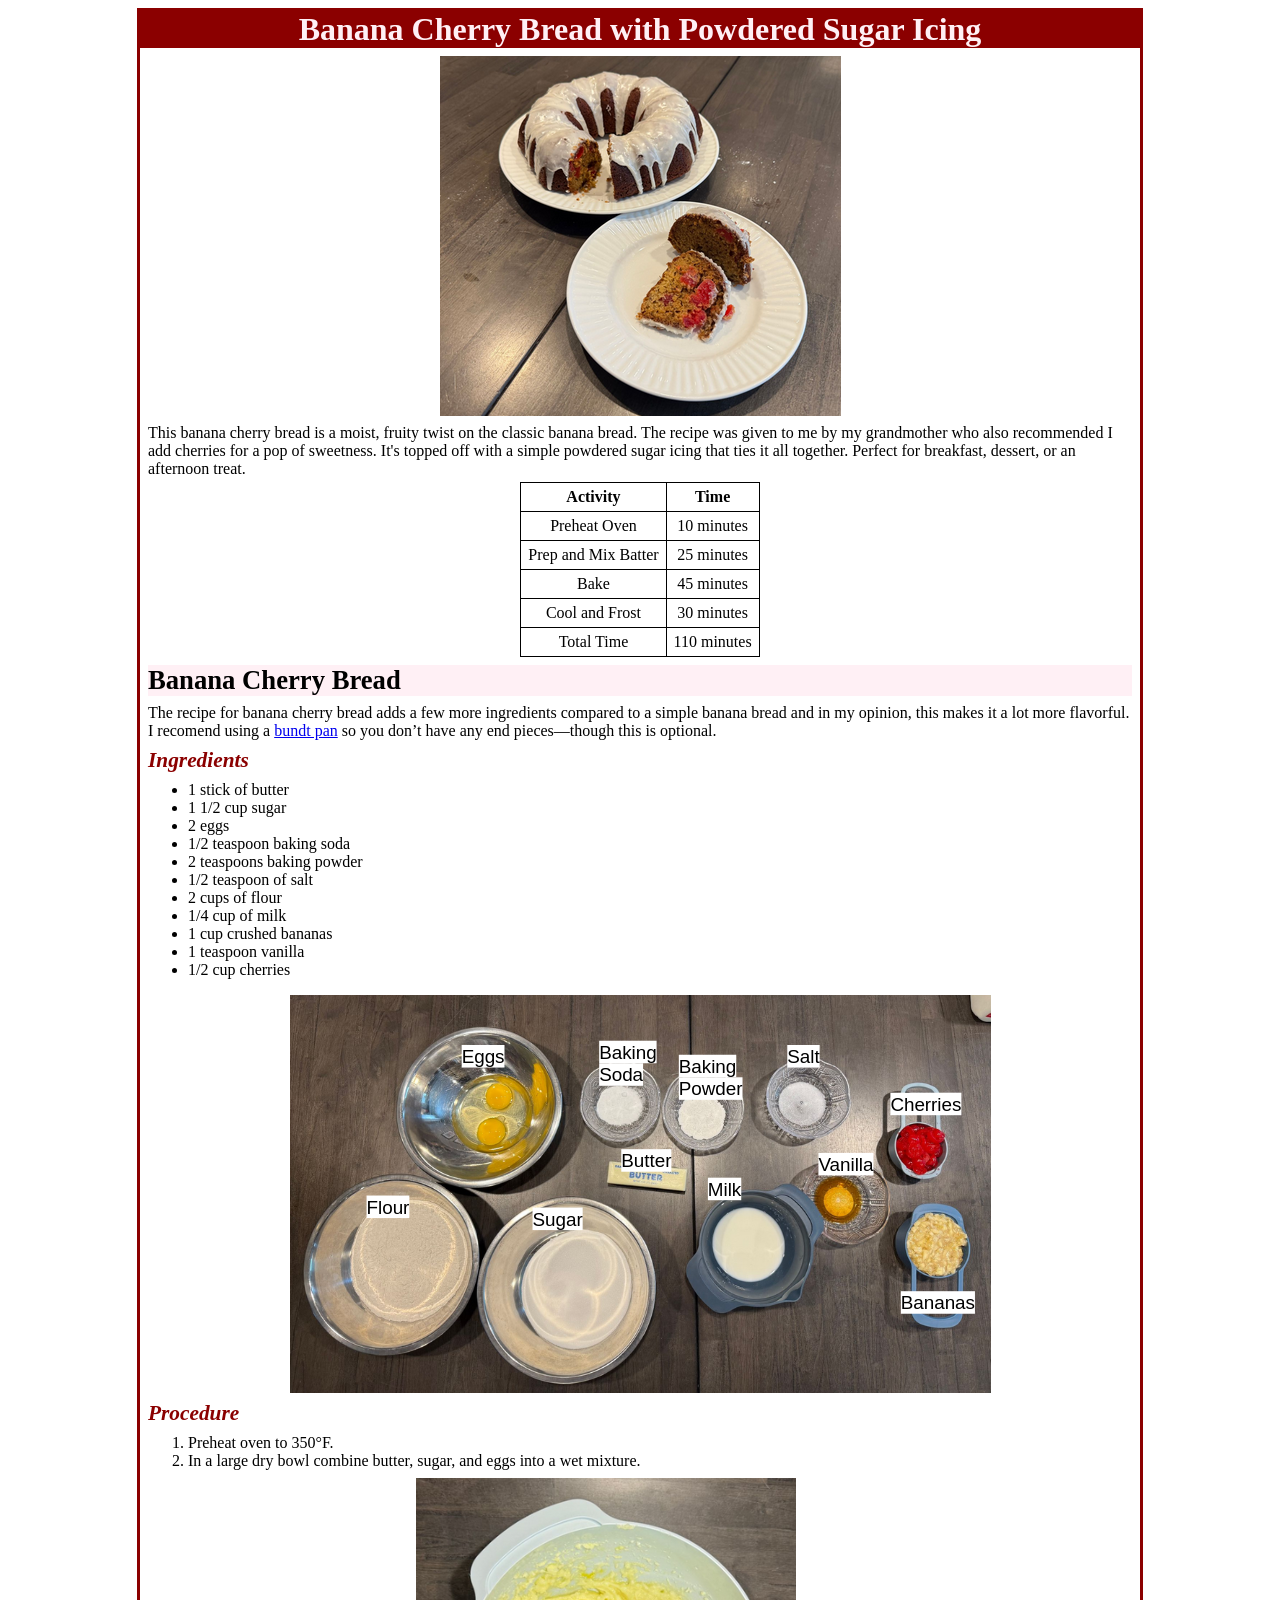
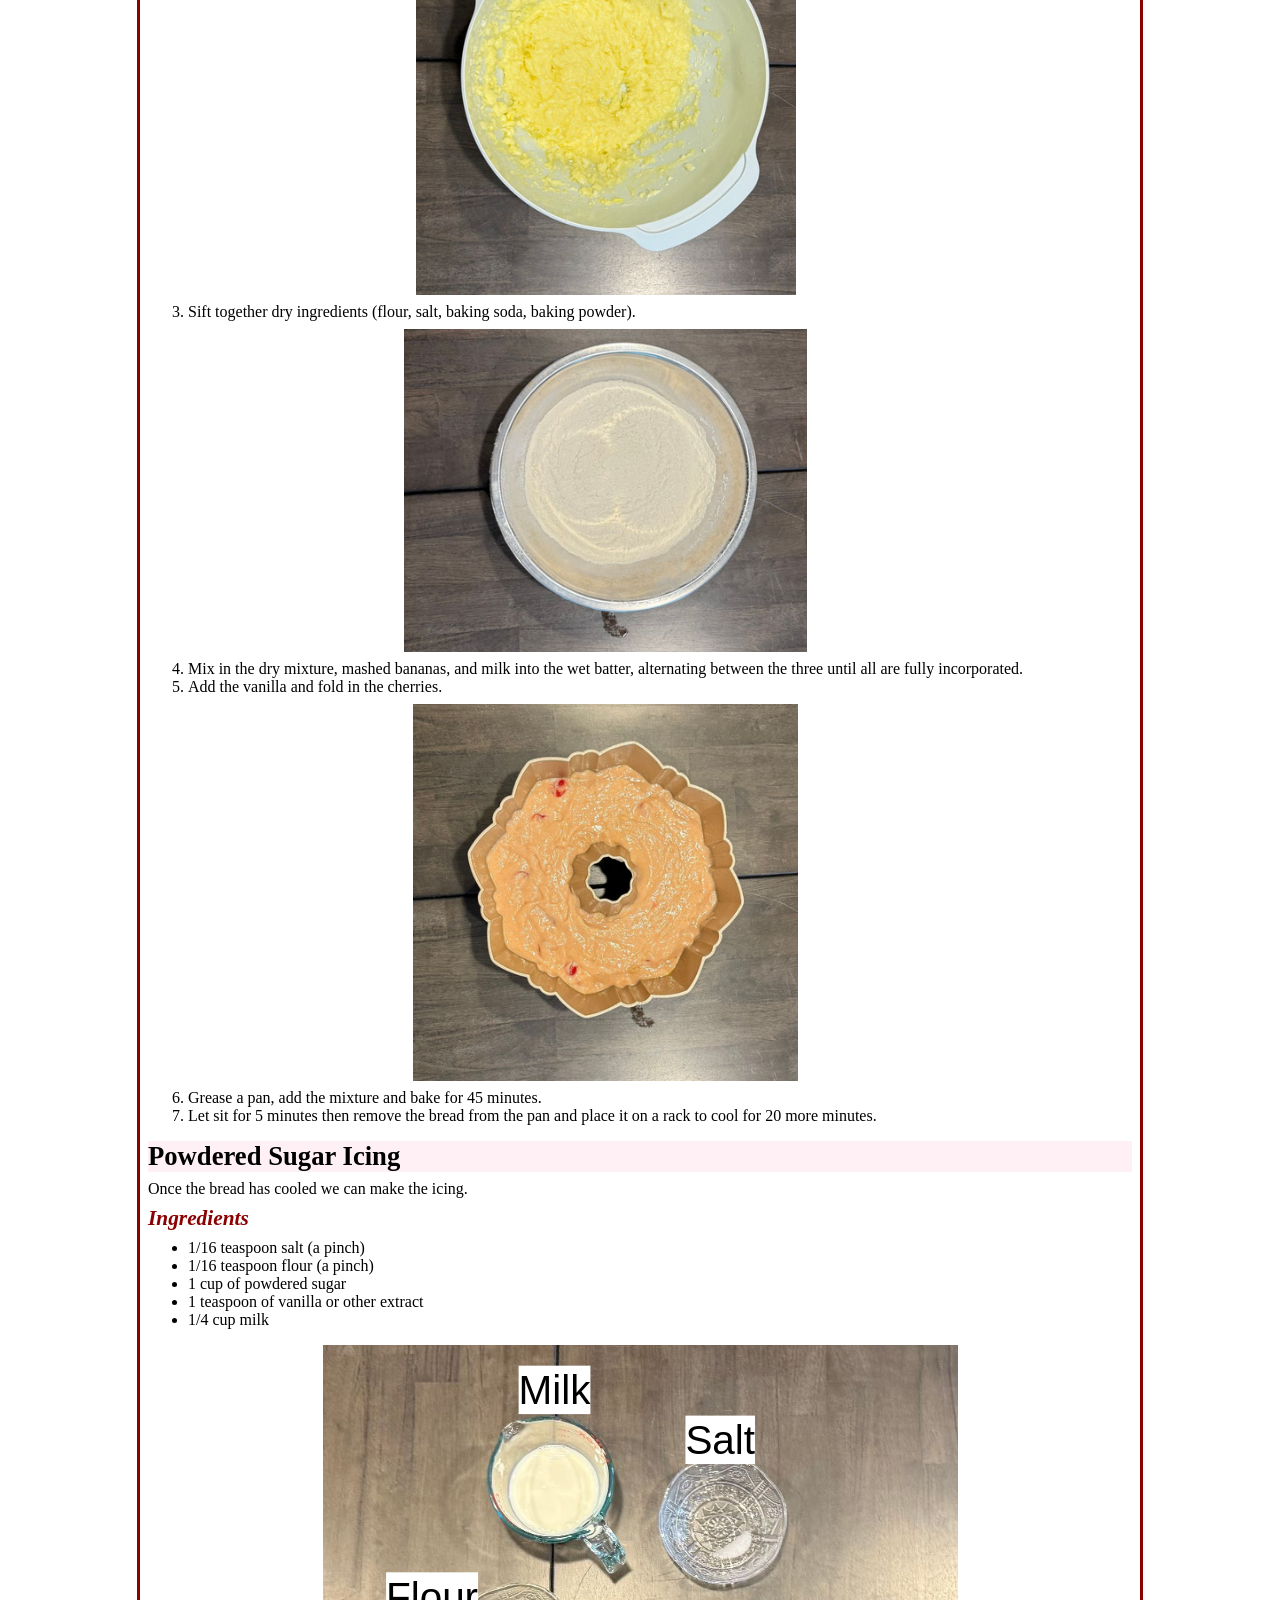
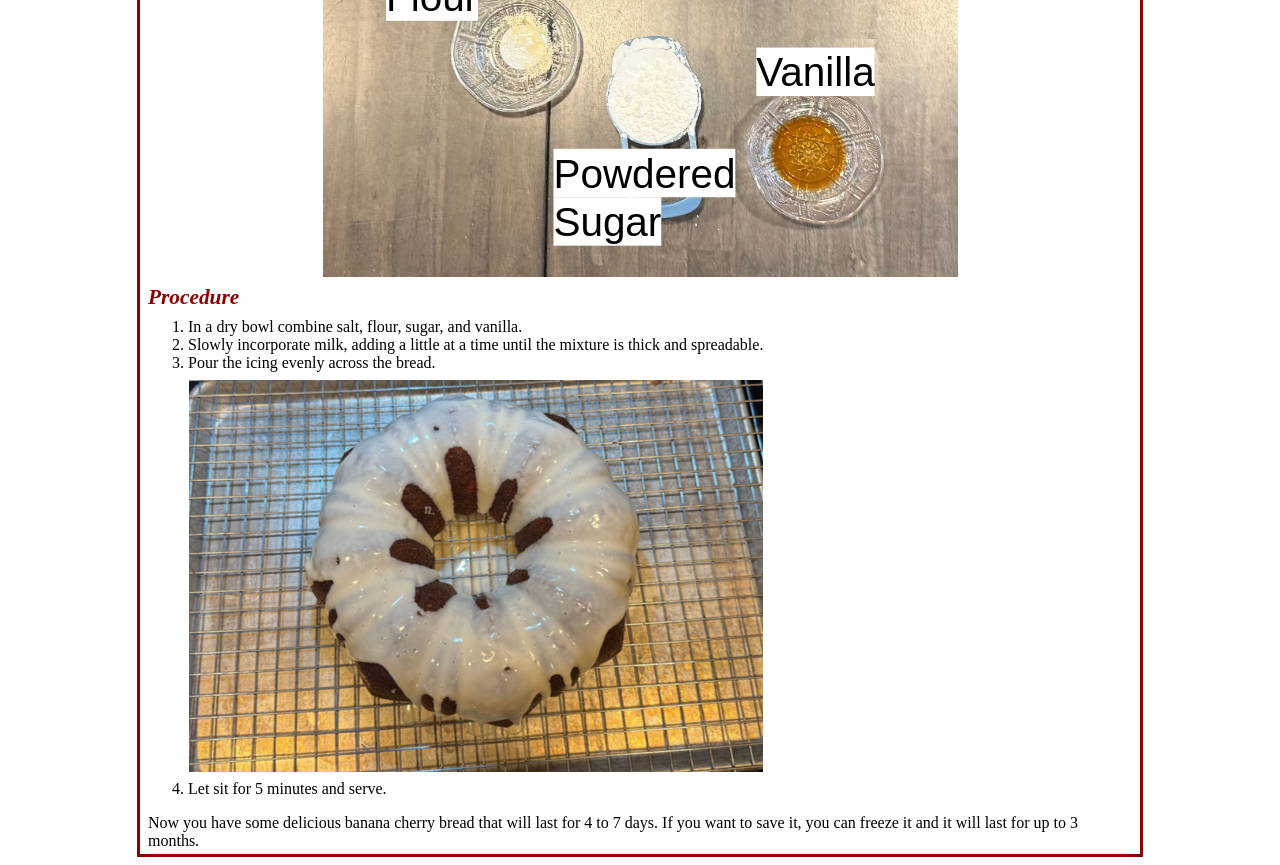
==== index.html @ 30c9dce6 "added link to style.css." ====
<!--
File: index.html
GUI Assignment: Creating Your First Web Page
Matthew Jarek, UMass Lowell Computer Science, matthew_jarek@student.uml.edu
Updated by MJ on May 28, 2025 at 4:34 PM
All Images owned by me.
-->
<!DOCTYPE html>
<html lang="en">
    <head>
        <meta charset="utf-8">
        <title>Banana Cherry Bread Recipe</title>
        <link rel="stylesheet" href="css/style.css">
    </head>
    <body>
        <div class="page">
        <h1>Banana Cherry Bread with Powdered Sugar Icing</h1>
        <!-- <a href="https://github.com/MattJarek/COMP4610_Homework_1">A link back to the github site.</a> -->
        <img src="images/Banana_Bread.png" alt="A photo of banana bread with icing with two slices taken out.">
        <p>This banana cherry bread is a moist, fruity twist on the classic banana bread. The recipe was given to me by my grandmother who also recommended I add cherries for a pop of sweetness. It's topped off with a simple powdered sugar icing that ties it all together. Perfect for breakfast, dessert, or an afternoon treat.</p>
        <table class="center">
            <thead>
                <tr>
                    <th>Activity</th>
                    <th>Time</th>
                </tr>
            </thead>
            <tbody>
                <tr>
                    <td>Preheat Oven</td>
                    <td>10 minutes</td>
                </tr>
                <tr>
                    <td>Prep and Mix Batter</td>
                    <td>25 minutes</td>
                </tr>
                <tr>
                    <td>Bake</td>
                    <td>45 minutes</td>
                </tr>
                <tr>
                    <td>Cool and Frost</td>
                    <td>30 minutes</td>
                </tr>
                <tr>
                    <td>Total Time</td>
                    <td>110 minutes</td>
                </tr>
            </tbody>
        </table>
        <h2>Banana Cherry Bread</h2>
        <p>The recipe for banana cherry bread adds a few more ingredients compared to a simple banana bread and in my opinion, this makes it a lot more flavorful. I recomend using a <a href="https://www.amazon.com/Nordic-Ware-Cast-Original-Bundt/dp/B000HM9UDO?source=ps-sl-shoppingads-lpcontext&ref_=fplfs&smid=ATVPDKIKX0DER&gQT=1&th=1">bundt pan</a> so you don’t have any end pieces—though this is optional.</p>
        <h3>Ingredients</h3>
        <ul>
            <li>1 stick of butter</li>
            <li>1 1/2 cup sugar</li>
            <li>2 eggs</li>
            <li>1/2 teaspoon baking soda </li>
            <li>2 teaspoons baking powder</li>
            <li>1/2 teaspoon of salt</li>
            <li>2 cups of flour</li>
            <li>1/4 cup of milk</li>
            <li>1 cup crushed bananas</li>
            <li>1 teaspoon vanilla</li>
            <li>1/2 cup cherries</li>
        </ul> 
        <img src="images/Ingredients_Labled.png" alt="Several bowls containing (from left to right) flour, eggs, sugar, baking soda, butter, baking powder, milk, salt, vanilla, cherries, and mashed bananas.">
        <h3>Procedure</h3>
        <ol>
            <li>Preheat oven to 350&deg;F.</li>
            <li>In a large dry bowl combine butter, sugar, and eggs into a wet mixture.</li>
            <img src="images/wet.png" alt="A large bowl with an egg, butter, and sugar mixture.">
            <li>Sift together dry ingredients (flour, salt, baking soda, baking powder).</li>
            <img src="images/Sifted_Dry.png" alt="A metal bowl with a flour, salt, baking soda, and baking powder mixture.">
            <li>Mix in the dry mixture, mashed bananas, and milk into the wet batter, alternating between the three until all are fully incorporated.</li>
            <li>Add the vanilla and fold in the cherries.</li>
            <img src="images/pre_baked.png" alt="A pan with banana cherry bread mixture.">
            <li>Grease a pan, add the mixture and bake for 45 minutes.</li> 
            <li>Let sit for 5 minutes then remove the bread from the pan and place it on a rack to cool for 20 more minutes.</li>
        </ol>
        <h2>Powdered Sugar Icing</h2>
        <p>Once the bread has cooled we can make the icing.</p>
        <h3>Ingredients</h3>
        <div class="container">
            <ul>
                <li>1/16 teaspoon salt (a pinch)</li>
                <li>1/16 teaspoon flour (a pinch)</li>
                <li>1 cup of powdered sugar</li>
                <li>1 teaspoon of vanilla or other extract</li>
                <li>1/4 cup milk</li>
            </ul>
            <img src="images/ingredients_icing.png" alt= "Several bowls containing (from left to right) flour, milk, powdered sugar, salt, and vanilla extract.">
        </div>
        <h3>Procedure</h3>
        <ol>
            <li> In a dry bowl combine salt, flour, sugar, and vanilla.</li>
            <li> Slowly incorporate milk, adding a little at a time until the mixture is thick and spreadable.</li>
            <li> Pour the icing evenly across the bread.</li>
            <img src="images/done.png" alt="A photo of banana bread with icing.">
            <li> Let sit for 5 minutes and serve.</li>
        </ol>
        <p>Now you have some delicious banana cherry bread that will last for 4 to 7 days. If you want to save it, you can freeze it and it will last for up to 3 months.</p>
    </div>
    </body>
    <!-- <script src="script.js"></script> -->
</html>
---- css/style.css ----
h1 {
    color: lavenderblush;
    margin: 0pt;
    margin-bottom: 6pt;
    background-color: darkred;
    font-size: 24pt;
    text-align: center;
}
h2 {
    margin: 6pt;
    color: black;
    background-color: lavenderblush;
    font-size: 20pt;
}
h3 {
    margin: 6pt;
    margin-bottom: 0pt;
    color: darkred;
    font-size: 16pt;
    font-style: italic;
}

p{
    margin: 6pt;
    margin-bottom: 3pt;
}

table{
   text-align: center;
}

.center {
    /* display: block; */
    margin-left: auto;
    margin-right: auto;
    /* width: 50%; */
}

img {
    margin: 6pt;
    display: block;
    margin-left: auto;
    margin-right: auto;
}

ul, ol{
    display: inline-block;
    text-align: left;
    margin: 6pt;
}

table, th, td{
    padding-left: 7px;
    padding-right: 7px;
    padding-top: 5px;
    padding-bottom: 5px;
    border: 1px solid black;
    border-collapse: collapse;
}

div.page {
    max-width: 1000px;
    margin: auto;
    border: 3px solid darkred;
}
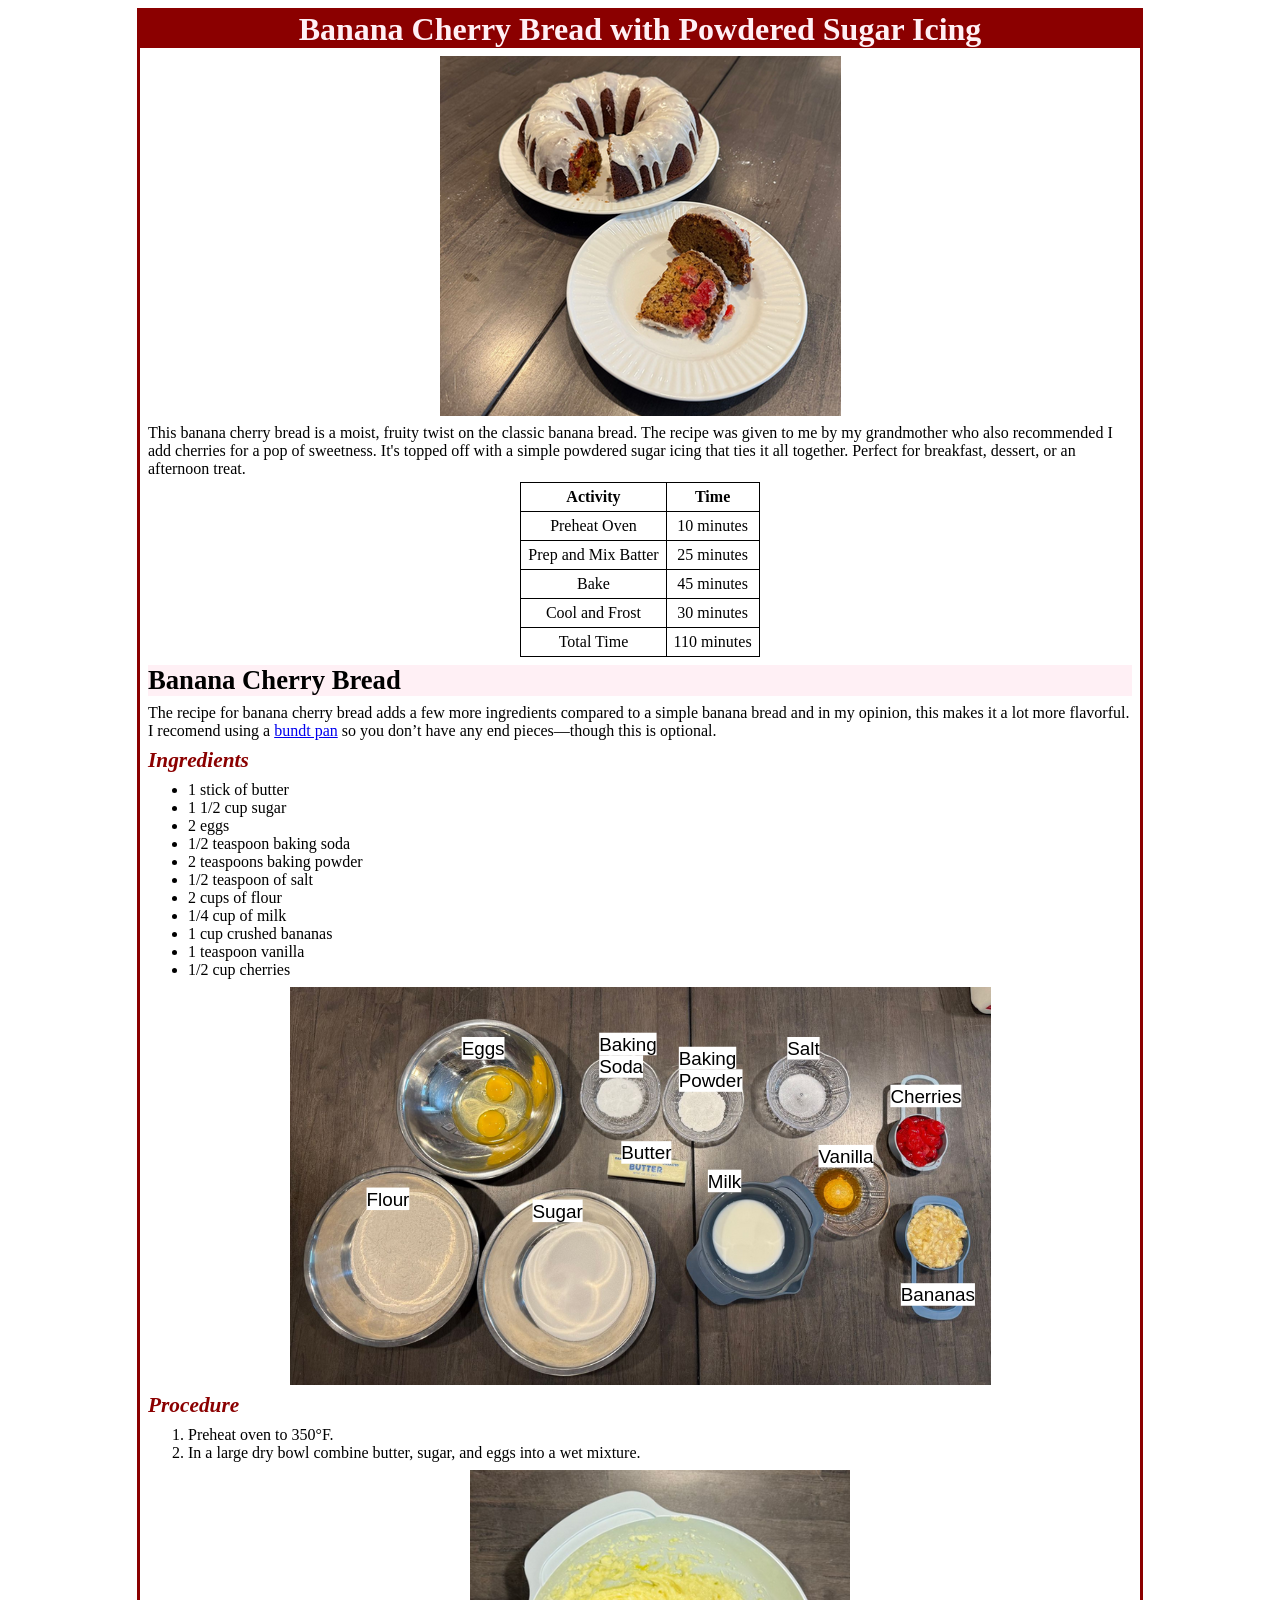
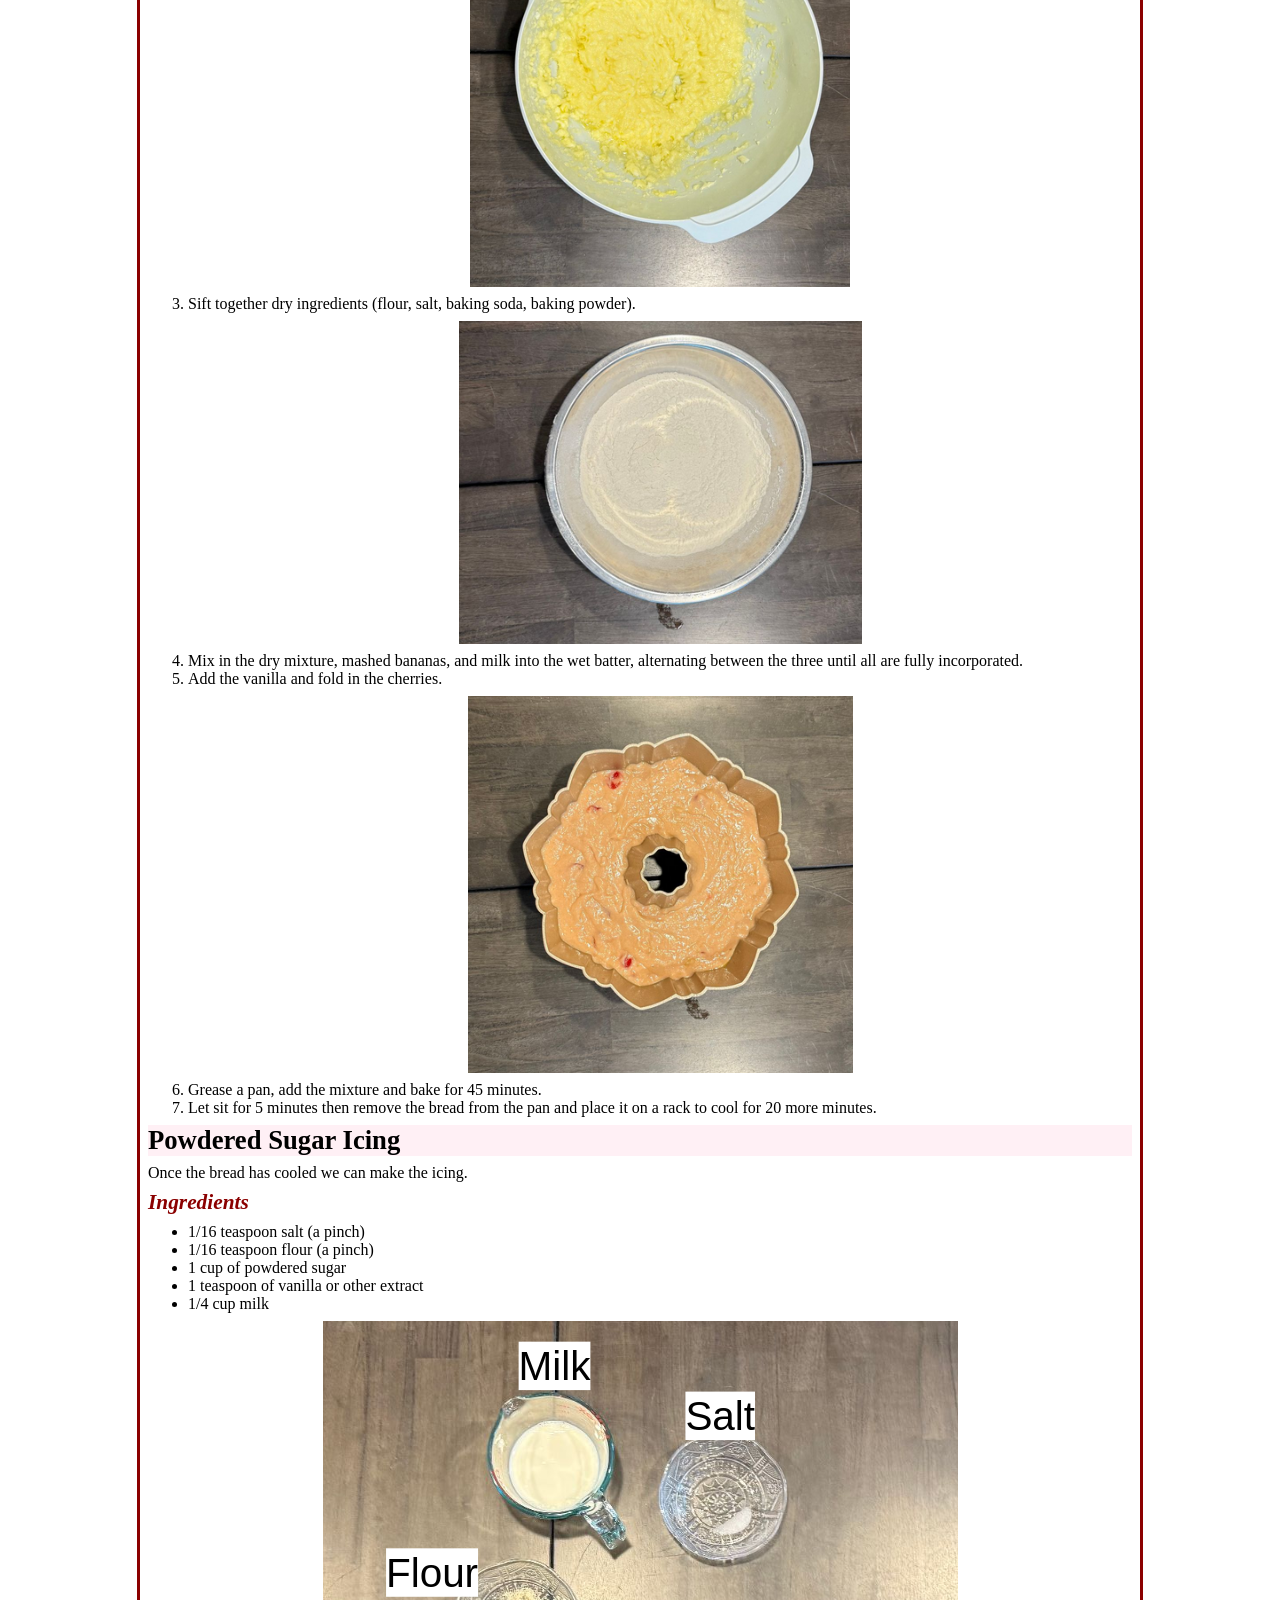
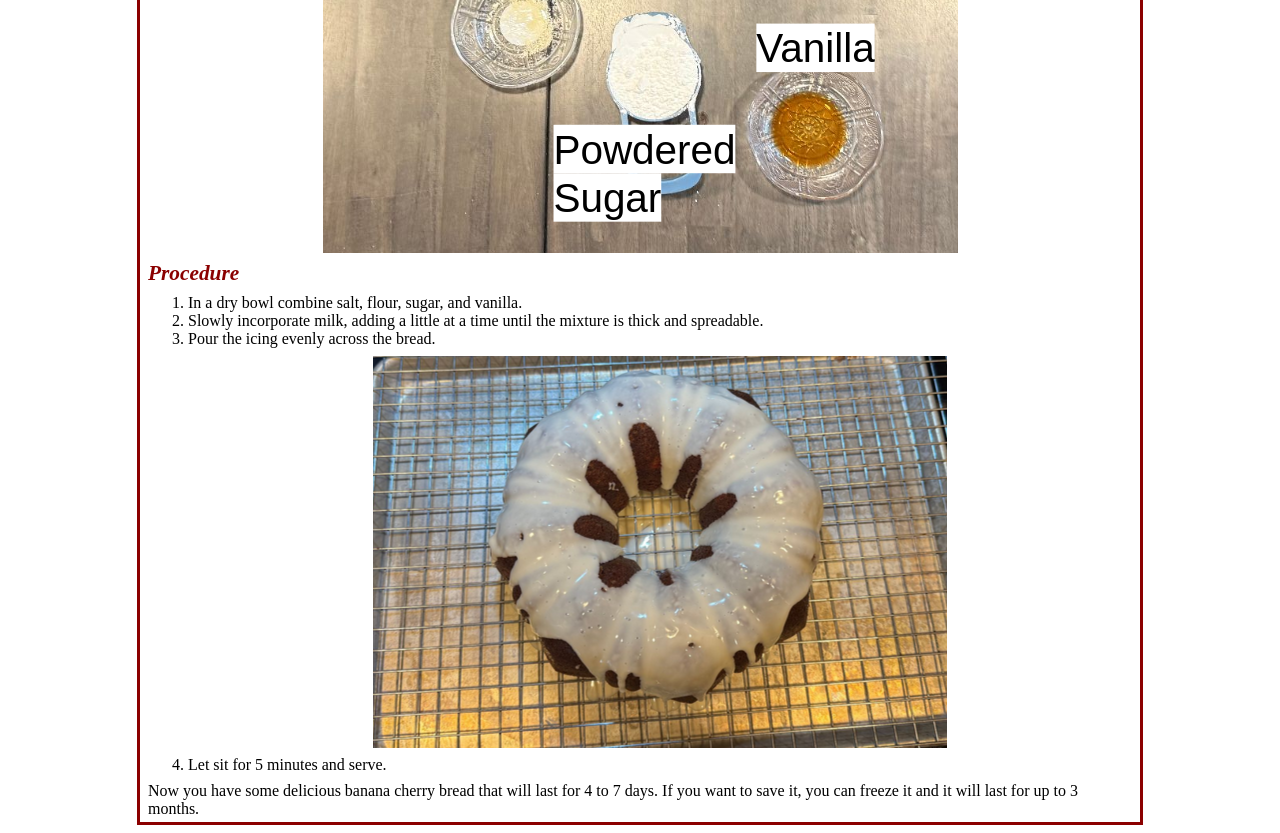
==== commit 3d1a5cc7: "Added comments to web_style.css and index_html." ====
--- a/index.html
+++ b/index.html
@@ -1,106 +1,111 @@
 <!--
-File: index.html
-GUI Assignment: Creating Your First Web Page
-Matthew Jarek, UMass Lowell Computer Science, matthew_jarek@student.uml.edu
-Updated by MJ on May 28, 2025 at 4:34 PM
-All Images owned by me.
+    File: index.html
+    GUI Assignment: Creating Your First Web Page
+    Matthew Jarek, UMass Lowell Computer Science, matthew_jarek@student.uml.edu
+    Updated by MJ on May 28, 2025 at 6:43 PM
+    All Images owned by me.
 -->
 <!DOCTYPE html>
 <html lang="en">
+    <!-- Sets up the char, adds the banner title and links the css file -->
     <head>
         <meta charset="utf-8">
         <title>Banana Cherry Bread Recipe</title>
-        <link rel="stylesheet" href="css/style.css">
+        <link rel="stylesheet" href="css/web_style.css">
     </head>
     <body>
+        <!-- Adds a nice border -->
         <div class="page">
-        <h1>Banana Cherry Bread with Powdered Sugar Icing</h1>
-        <!-- <a href="https://github.com/MattJarek/COMP4610_Homework_1">A link back to the github site.</a> -->
-        <img src="images/Banana_Bread.png" alt="A photo of banana bread with icing with two slices taken out.">
-        <p>This banana cherry bread is a moist, fruity twist on the classic banana bread. The recipe was given to me by my grandmother who also recommended I add cherries for a pop of sweetness. It's topped off with a simple powdered sugar icing that ties it all together. Perfect for breakfast, dessert, or an afternoon treat.</p>
-        <table class="center">
-            <thead>
-                <tr>
-                    <th>Activity</th>
-                    <th>Time</th>
-                </tr>
-            </thead>
-            <tbody>
-                <tr>
-                    <td>Preheat Oven</td>
-                    <td>10 minutes</td>
-                </tr>
-                <tr>
-                    <td>Prep and Mix Batter</td>
-                    <td>25 minutes</td>
-                </tr>
-                <tr>
-                    <td>Bake</td>
-                    <td>45 minutes</td>
-                </tr>
-                <tr>
-                    <td>Cool and Frost</td>
-                    <td>30 minutes</td>
-                </tr>
-                <tr>
-                    <td>Total Time</td>
-                    <td>110 minutes</td>
-                </tr>
-            </tbody>
-        </table>
-        <h2>Banana Cherry Bread</h2>
-        <p>The recipe for banana cherry bread adds a few more ingredients compared to a simple banana bread and in my opinion, this makes it a lot more flavorful. I recomend using a <a href="https://www.amazon.com/Nordic-Ware-Cast-Original-Bundt/dp/B000HM9UDO?source=ps-sl-shoppingads-lpcontext&ref_=fplfs&smid=ATVPDKIKX0DER&gQT=1&th=1">bundt pan</a> so you don’t have any end pieces—though this is optional.</p>
-        <h3>Ingredients</h3>
-        <ul>
-            <li>1 stick of butter</li>
-            <li>1 1/2 cup sugar</li>
-            <li>2 eggs</li>
-            <li>1/2 teaspoon baking soda </li>
-            <li>2 teaspoons baking powder</li>
-            <li>1/2 teaspoon of salt</li>
-            <li>2 cups of flour</li>
-            <li>1/4 cup of milk</li>
-            <li>1 cup crushed bananas</li>
-            <li>1 teaspoon vanilla</li>
-            <li>1/2 cup cherries</li>
-        </ul> 
-        <img src="images/Ingredients_Labled.png" alt="Several bowls containing (from left to right) flour, eggs, sugar, baking soda, butter, baking powder, milk, salt, vanilla, cherries, and mashed bananas.">
-        <h3>Procedure</h3>
-        <ol>
-            <li>Preheat oven to 350&deg;F.</li>
-            <li>In a large dry bowl combine butter, sugar, and eggs into a wet mixture.</li>
-            <img src="images/wet.png" alt="A large bowl with an egg, butter, and sugar mixture.">
-            <li>Sift together dry ingredients (flour, salt, baking soda, baking powder).</li>
-            <img src="images/Sifted_Dry.png" alt="A metal bowl with a flour, salt, baking soda, and baking powder mixture.">
-            <li>Mix in the dry mixture, mashed bananas, and milk into the wet batter, alternating between the three until all are fully incorporated.</li>
-            <li>Add the vanilla and fold in the cherries.</li>
-            <img src="images/pre_baked.png" alt="A pan with banana cherry bread mixture.">
-            <li>Grease a pan, add the mixture and bake for 45 minutes.</li> 
-            <li>Let sit for 5 minutes then remove the bread from the pan and place it on a rack to cool for 20 more minutes.</li>
-        </ol>
-        <h2>Powdered Sugar Icing</h2>
-        <p>Once the bread has cooled we can make the icing.</p>
-        <h3>Ingredients</h3>
-        <div class="container">
+            <!-- The main header with a picture I took and a short paragraph about the icing -->
+            <h1>Banana Cherry Bread with Powdered Sugar Icing</h1>
+            <img src="images/Banana_Bread.png" alt="A photo of banana bread with icing with two slices taken out.">
+            <p>This banana cherry bread is a moist, fruity twist on the classic banana bread. The recipe was given to me by my grandmother who also recommended I add cherries for a pop of sweetness. It's topped off with a simple powdered sugar icing that ties it all together. Perfect for breakfast, dessert, or an afternoon treat.</p>
+            <!-- A table of activities and the estimated times -->
+            <table class="center">
+                <thead>
+                    <tr>
+                        <th>Activity</th>
+                        <th>Time</th>
+                    </tr>
+                </thead>
+                <tbody>
+                    <tr>
+                        <td>Preheat Oven</td>
+                        <td>10 minutes</td>
+                    </tr>
+                    <tr>
+                        <td>Prep and Mix Batter</td>
+                        <td>25 minutes</td>
+                    </tr>
+                    <tr>
+                        <td>Bake</td>
+                        <td>45 minutes</td>
+                    </tr>
+                    <tr>
+                        <td>Cool and Frost</td>
+                        <td>30 minutes</td>
+                    </tr>
+                    <tr>
+                        <td>Total Time</td>
+                        <td>110 minutes</td>
+                    </tr>
+                </tbody>
+            </table>
+            <!-- The first part of the recipe, the actual bread. Has a short little paragraph, the list of ingredients, and the instructions with images-->
+            <h2>Banana Cherry Bread</h2>
+            <p>The recipe for banana cherry bread adds a few more ingredients compared to a simple banana bread and in my opinion, this makes it a lot more flavorful. I recomend using a <a href="https://www.amazon.com/Nordic-Ware-Cast-Original-Bundt/dp/B000HM9UDO?source=ps-sl-shoppingads-lpcontext&ref_=fplfs&smid=ATVPDKIKX0DER&gQT=1&th=1">bundt pan</a> so you don’t have any end pieces—though this is optional.</p>
+            <h3>Ingredients</h3>
             <ul>
-                <li>1/16 teaspoon salt (a pinch)</li>
-                <li>1/16 teaspoon flour (a pinch)</li>
-                <li>1 cup of powdered sugar</li>
-                <li>1 teaspoon of vanilla or other extract</li>
-                <li>1/4 cup milk</li>
-            </ul>
-            <img src="images/ingredients_icing.png" alt= "Several bowls containing (from left to right) flour, milk, powdered sugar, salt, and vanilla extract.">
+                <li>1 stick of butter</li>
+                <li>1 1/2 cup sugar</li>
+                <li>2 eggs</li>
+                <li>1/2 teaspoon baking soda </li>
+                <li>2 teaspoons baking powder</li>
+                <li>1/2 teaspoon of salt</li>
+                <li>2 cups of flour</li>
+                <li>1/4 cup of milk</li>
+                <li>1 cup crushed bananas</li>
+                <li>1 teaspoon vanilla</li>
+                <li>1/2 cup cherries</li>
+            </ul> 
+            <img src="images/Ingredients_Labled.png" alt="Several bowls containing (from left to right) flour, eggs, sugar, baking soda, butter, baking powder, milk, salt, vanilla, cherries, and mashed bananas.">
+            <h3>Procedure</h3>
+            <ol>
+                <li>Preheat oven to 350&deg;F.</li>
+                <li>In a large dry bowl combine butter, sugar, and eggs into a wet mixture.</li>
+                <img src="images/wet.png" alt="A large bowl with an egg, butter, and sugar mixture.">
+                <li>Sift together dry ingredients (flour, salt, baking soda, baking powder).</li>
+                <img src="images/Sifted_Dry.png" alt="A metal bowl with a flour, salt, baking soda, and baking powder mixture.">
+                <li>Mix in the dry mixture, mashed bananas, and milk into the wet batter, alternating between the three until all are fully incorporated.</li>
+                <li>Add the vanilla and fold in the cherries.</li>
+                <img src="images/pre_baked.png" alt="A pan with banana cherry bread mixture.">
+                <li>Grease a pan, add the mixture and bake for 45 minutes.</li> 
+                <li>Let sit for 5 minutes then remove the bread from the pan and place it on a rack to cool for 20 more minutes.</li>
+            </ol>
+            <!-- The second part of the recipe, the icing. Has a short little paragraph, the list of ingredients, and the instructions with images-->
+            <h2>Powdered Sugar Icing</h2>
+            <p>Once the bread has cooled we can make the icing.</p>
+            <h3>Ingredients</h3>
+            <div class="container">
+                <ul>
+                    <li>1/16 teaspoon salt (a pinch)</li>
+                    <li>1/16 teaspoon flour (a pinch)</li>
+                    <li>1 cup of powdered sugar</li>
+                    <li>1 teaspoon of vanilla or other extract</li>
+                    <li>1/4 cup milk</li>
+                </ul>
+                <img src="images/ingredients_icing.png" alt= "Several bowls containing (from left to right) flour, milk, powdered sugar, salt, and vanilla extract.">
+            </div>
+            <h3>Procedure</h3>
+            <ol>
+                <li> In a dry bowl combine salt, flour, sugar, and vanilla.</li>
+                <li> Slowly incorporate milk, adding a little at a time until the mixture is thick and spreadable.</li>
+                <li> Pour the icing evenly across the bread.</li>
+                <img src="images/done.png" alt="A photo of banana bread with icing.">
+                <li> Let sit for 5 minutes and serve.</li>
+            </ol>
+            <p>Now you have some delicious banana cherry bread that will last for 4 to 7 days. If you want to save it, you can freeze it and it will last for up to 3 months.</p>
         </div>
-        <h3>Procedure</h3>
-        <ol>
-            <li> In a dry bowl combine salt, flour, sugar, and vanilla.</li>
-            <li> Slowly incorporate milk, adding a little at a time until the mixture is thick and spreadable.</li>
-            <li> Pour the icing evenly across the bread.</li>
-            <img src="images/done.png" alt="A photo of banana bread with icing.">
-            <li> Let sit for 5 minutes and serve.</li>
-        </ol>
-        <p>Now you have some delicious banana cherry bread that will last for 4 to 7 days. If you want to save it, you can freeze it and it will last for up to 3 months.</p>
-    </div>
     </body>
     <!-- <script src="script.js"></script> -->
-</html>+</html>
--- a/css/web_style.css
+++ b/css/web_style.css
@@ -0,0 +1,83 @@
+
+/* 
+    File web_style.css
+    GUI Assignment: Creating Your First Web Page
+    Matthew Jarek, UMass Lowell Computer Science, matthew_jarek@student.uml.edu
+    Updated by MJ on May 28, 2025 at 6:57 PM
+    .center and div.page were gotten from w3schools
+ */
+
+/* Styles Heading 1, changes font and backround color, font size and meses with the margin.*/
+h1 {
+    color: lavenderblush;
+    margin: 0pt;
+    margin-bottom: 6pt;
+    background-color: darkred;
+    font-size: 24pt;
+    text-align: center;
+}
+
+/* Styles Heading 2, changes font and backround color, font size and meses with the margin.*/
+h2 {
+    margin: 6pt;
+    color: black;
+    background-color: lavenderblush;
+    font-size: 20pt;
+}
+
+/* Styles Heading 3, changes font and backround color, font size and style and meses with the margin.*/
+h3 {
+    margin: 6pt;
+    margin-bottom: 0pt;
+    color: darkred;
+    font-size: 16pt;
+    font-style: italic;
+}
+
+/* Styles paragraph, meses with the margin.*/
+p{
+    margin: 6pt;
+    margin-bottom: 3pt;
+}
+
+/* Styles the table, makes text in the table centered */
+table{
+   text-align: center;
+}
+
+/* A center class to center a table */
+.center {
+    margin-left: auto;
+    margin-right: auto;
+}
+
+/* Styles images, centers the images */
+img {
+    margin: 6pt;
+    display: block;
+    margin-left: auto;
+    margin-right: auto;
+}
+
+/* Styles lists, changes the margin */
+ul, ol{
+    text-align: left;
+    margin: 6pt;
+}
+
+/* Styles the table, adds pading and changes the border */
+table, th, td{
+    padding-left: 7px;
+    padding-right: 7px;
+    padding-top: 5px;
+    padding-bottom: 5px;
+    border: 1px solid black;
+    border-collapse: collapse;
+}
+
+/* A class that restrics the size of the page and adds a nice border */
+div.page {
+    max-width: 1000px;
+    margin: auto;
+    border: 3px solid darkred;
+}
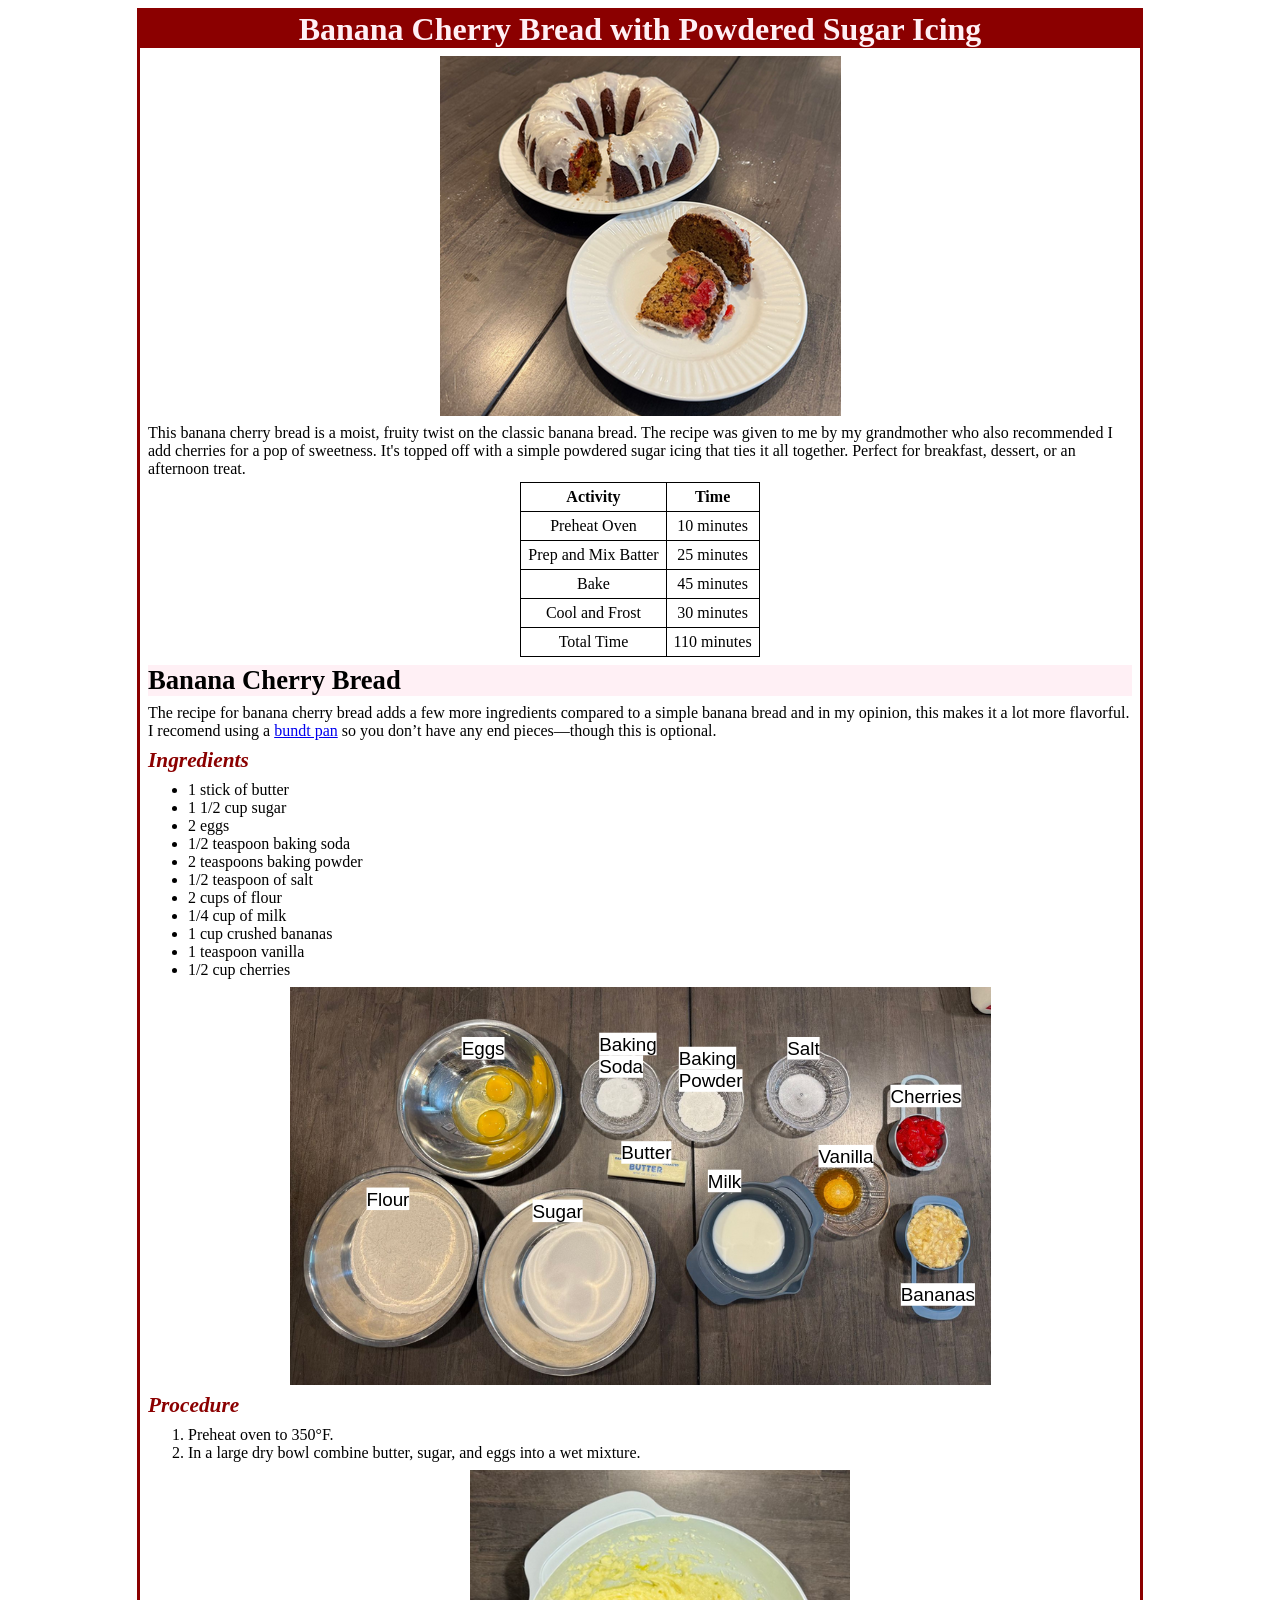
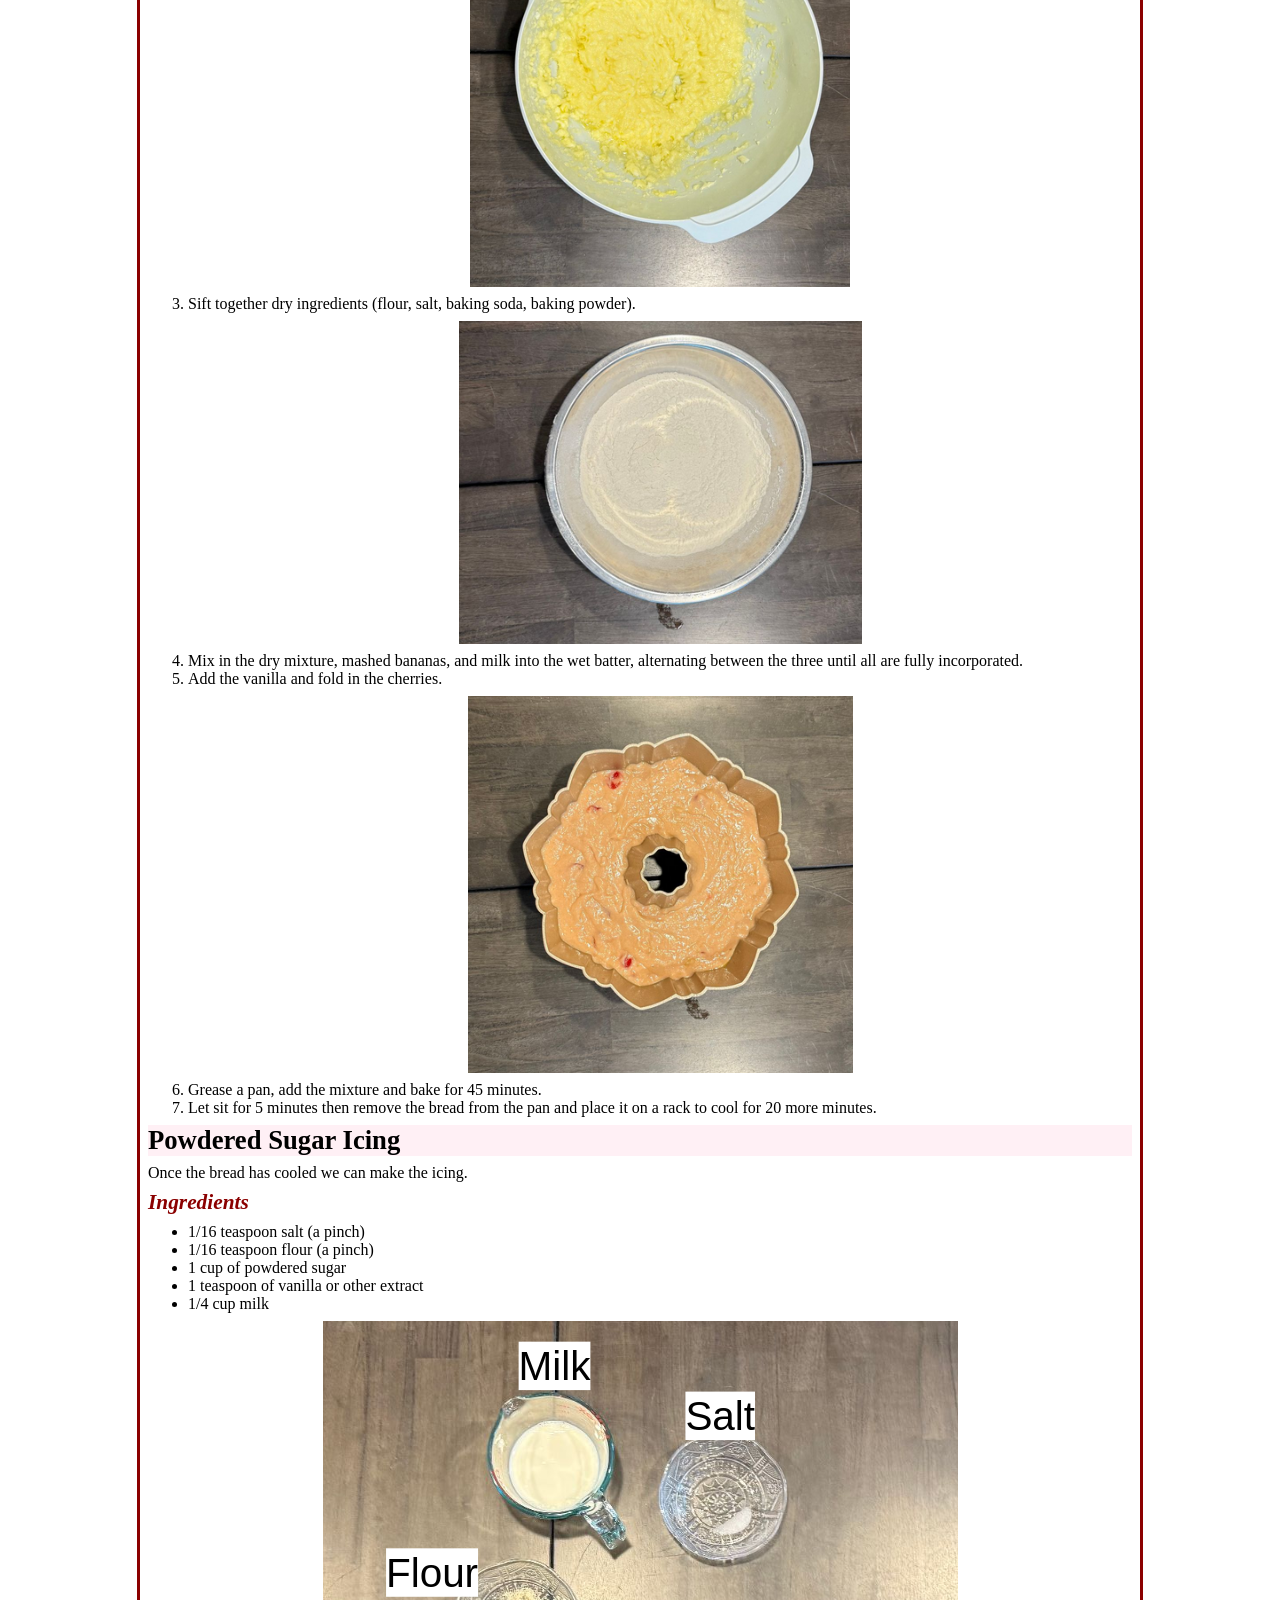
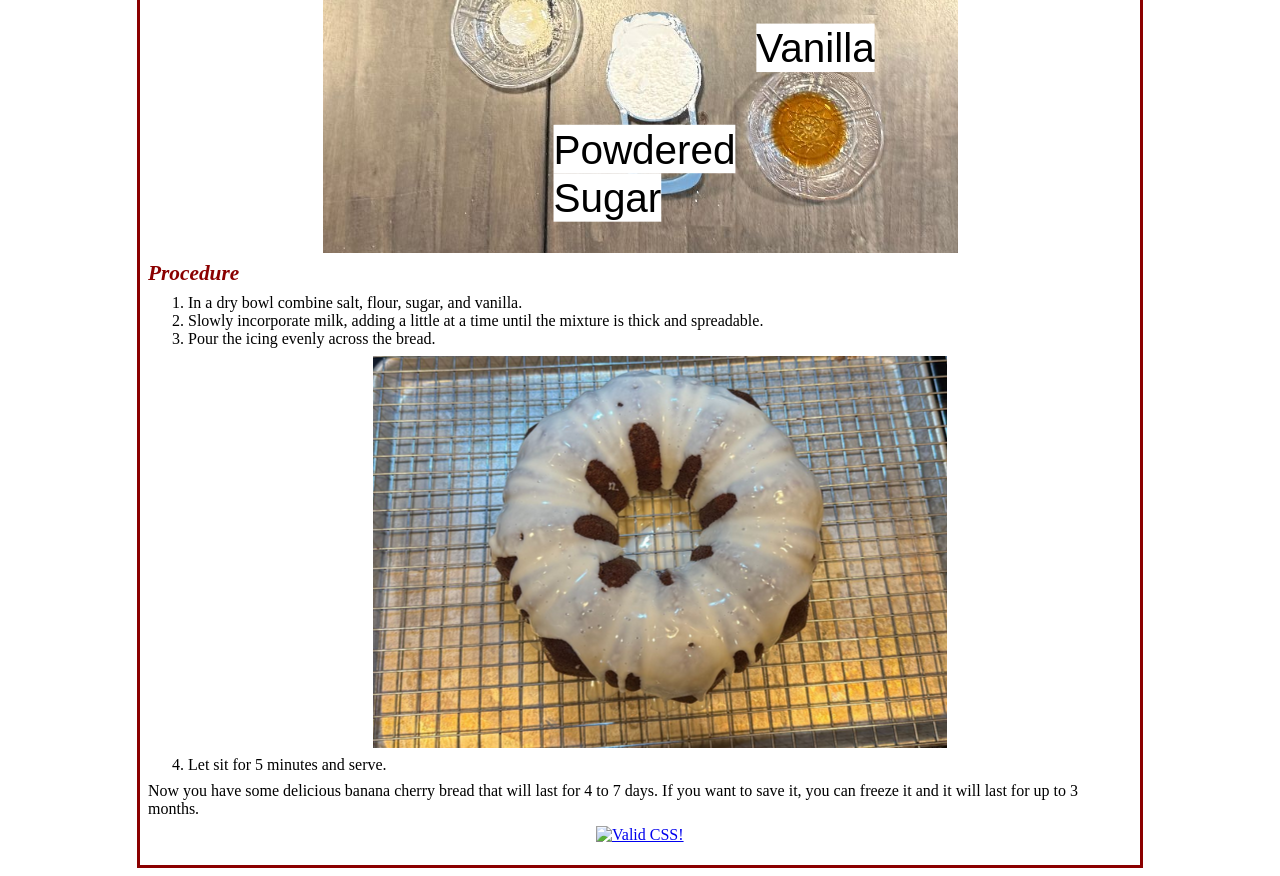
==== commit 1a5ec777: "Added css validation image to index.html." ====
--- a/index.html
+++ b/index.html
@@ -72,13 +72,10 @@
             <h3>Procedure</h3>
             <ol>
                 <li>Preheat oven to 350&deg;F.</li>
-                <li>In a large dry bowl combine butter, sugar, and eggs into a wet mixture.</li>
-                <img src="images/wet.png" alt="A large bowl with an egg, butter, and sugar mixture.">
-                <li>Sift together dry ingredients (flour, salt, baking soda, baking powder).</li>
-                <img src="images/Sifted_Dry.png" alt="A metal bowl with a flour, salt, baking soda, and baking powder mixture.">
+                <li>In a large dry bowl combine butter, sugar, and eggs into a wet mixture.<img src="images/wet.png" alt="A large bowl with an egg, butter, and sugar mixture."></li>
+                <li>Sift together dry ingredients (flour, salt, baking soda, baking powder).<img src="images/Sifted_Dry.png" alt="A metal bowl with a flour, salt, baking soda, and baking powder mixture."></li>
                 <li>Mix in the dry mixture, mashed bananas, and milk into the wet batter, alternating between the three until all are fully incorporated.</li>
-                <li>Add the vanilla and fold in the cherries.</li>
-                <img src="images/pre_baked.png" alt="A pan with banana cherry bread mixture.">
+                <li>Add the vanilla and fold in the cherries.<img src="images/pre_baked.png" alt="A pan with banana cherry bread mixture."></li>
                 <li>Grease a pan, add the mixture and bake for 45 minutes.</li> 
                 <li>Let sit for 5 minutes then remove the bread from the pan and place it on a rack to cool for 20 more minutes.</li>
             </ol>
@@ -100,11 +97,17 @@
             <ol>
                 <li> In a dry bowl combine salt, flour, sugar, and vanilla.</li>
                 <li> Slowly incorporate milk, adding a little at a time until the mixture is thick and spreadable.</li>
-                <li> Pour the icing evenly across the bread.</li>
-                <img src="images/done.png" alt="A photo of banana bread with icing.">
+                <li> Pour the icing evenly across the bread.<img src="images/done.png" alt="A photo of banana bread with icing."></li>
                 <li> Let sit for 5 minutes and serve.</li>
             </ol>
             <p>Now you have some delicious banana cherry bread that will last for 4 to 7 days. If you want to save it, you can freeze it and it will last for up to 3 months.</p>
+            <p>
+                <a href="https://jigsaw.w3.org/css-validator/check/referer">
+                    <img style="border:0;width:88px;height:31px"
+                        src="https://jigsaw.w3.org/css-validator/images/vcss"
+                        alt="Valid CSS!" />
+                </a>
+            </p>
         </div>
     </body>
     <!-- <script src="script.js"></script> -->
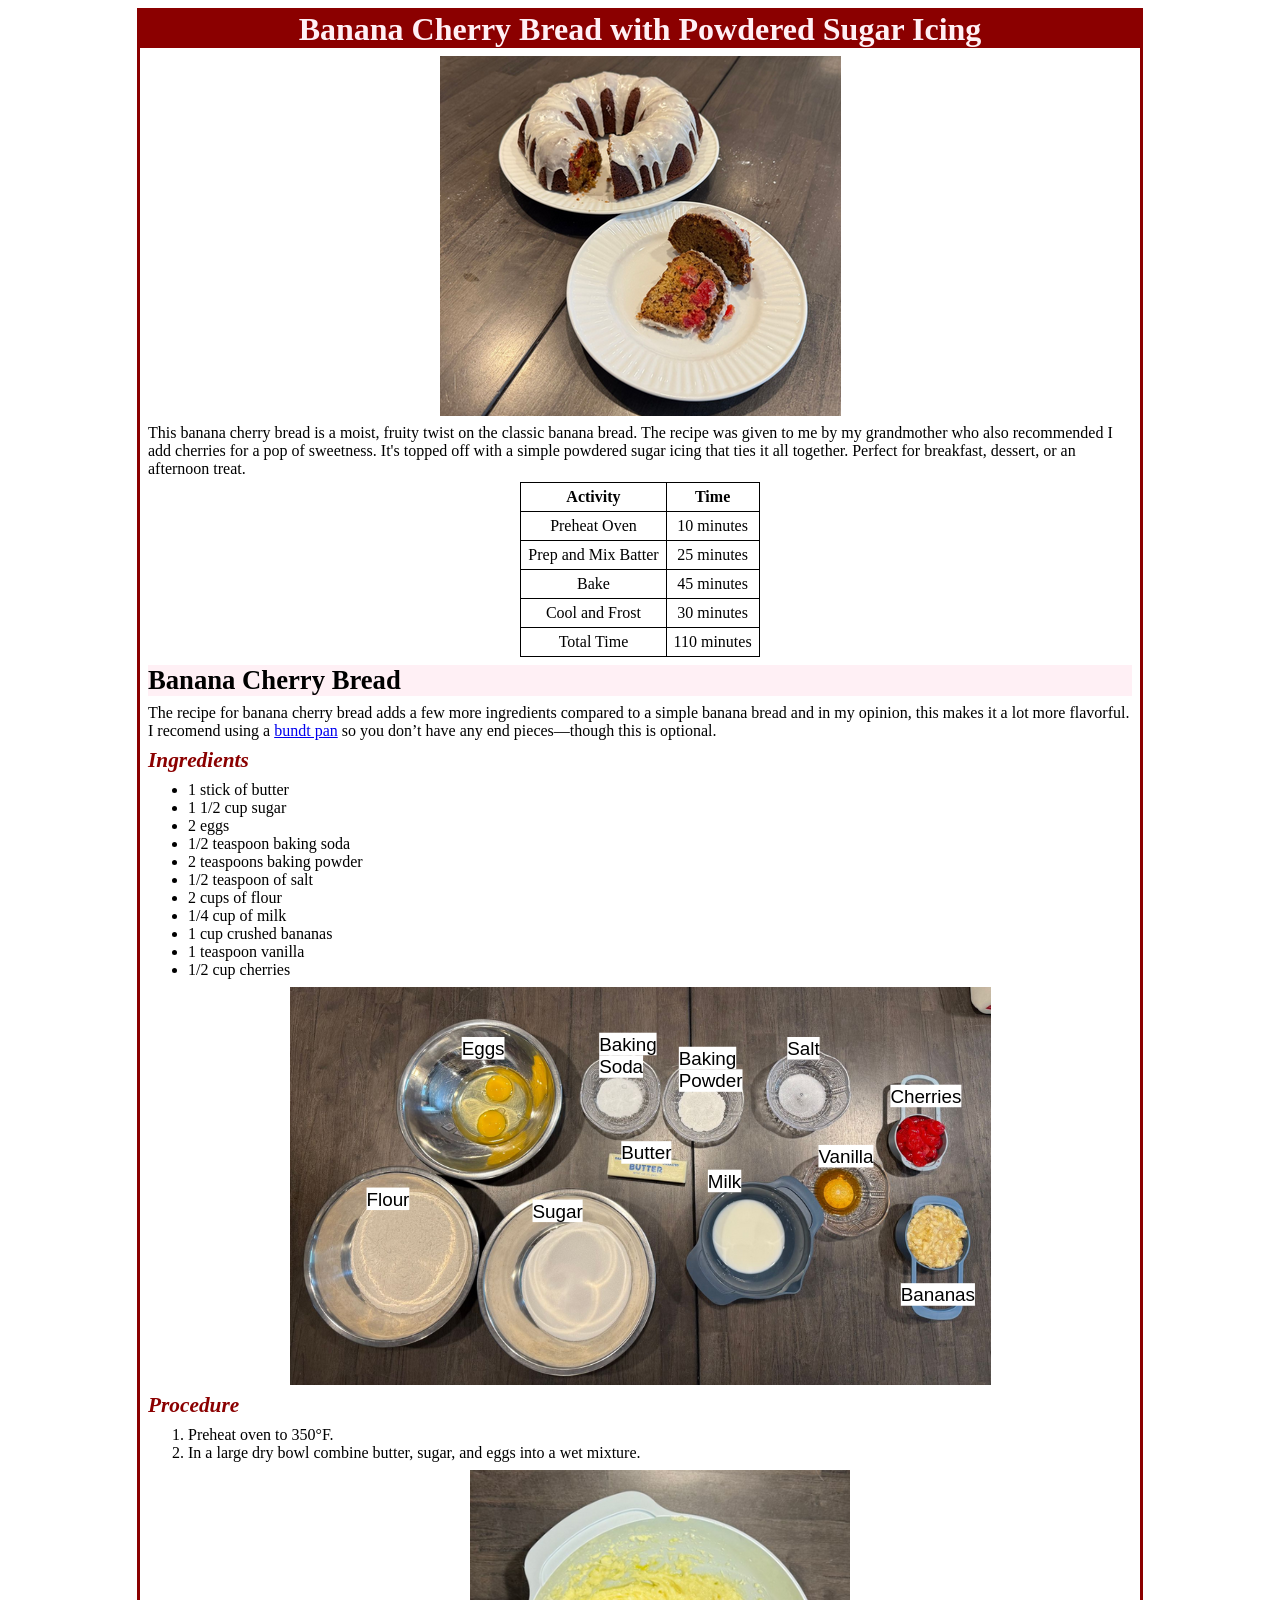
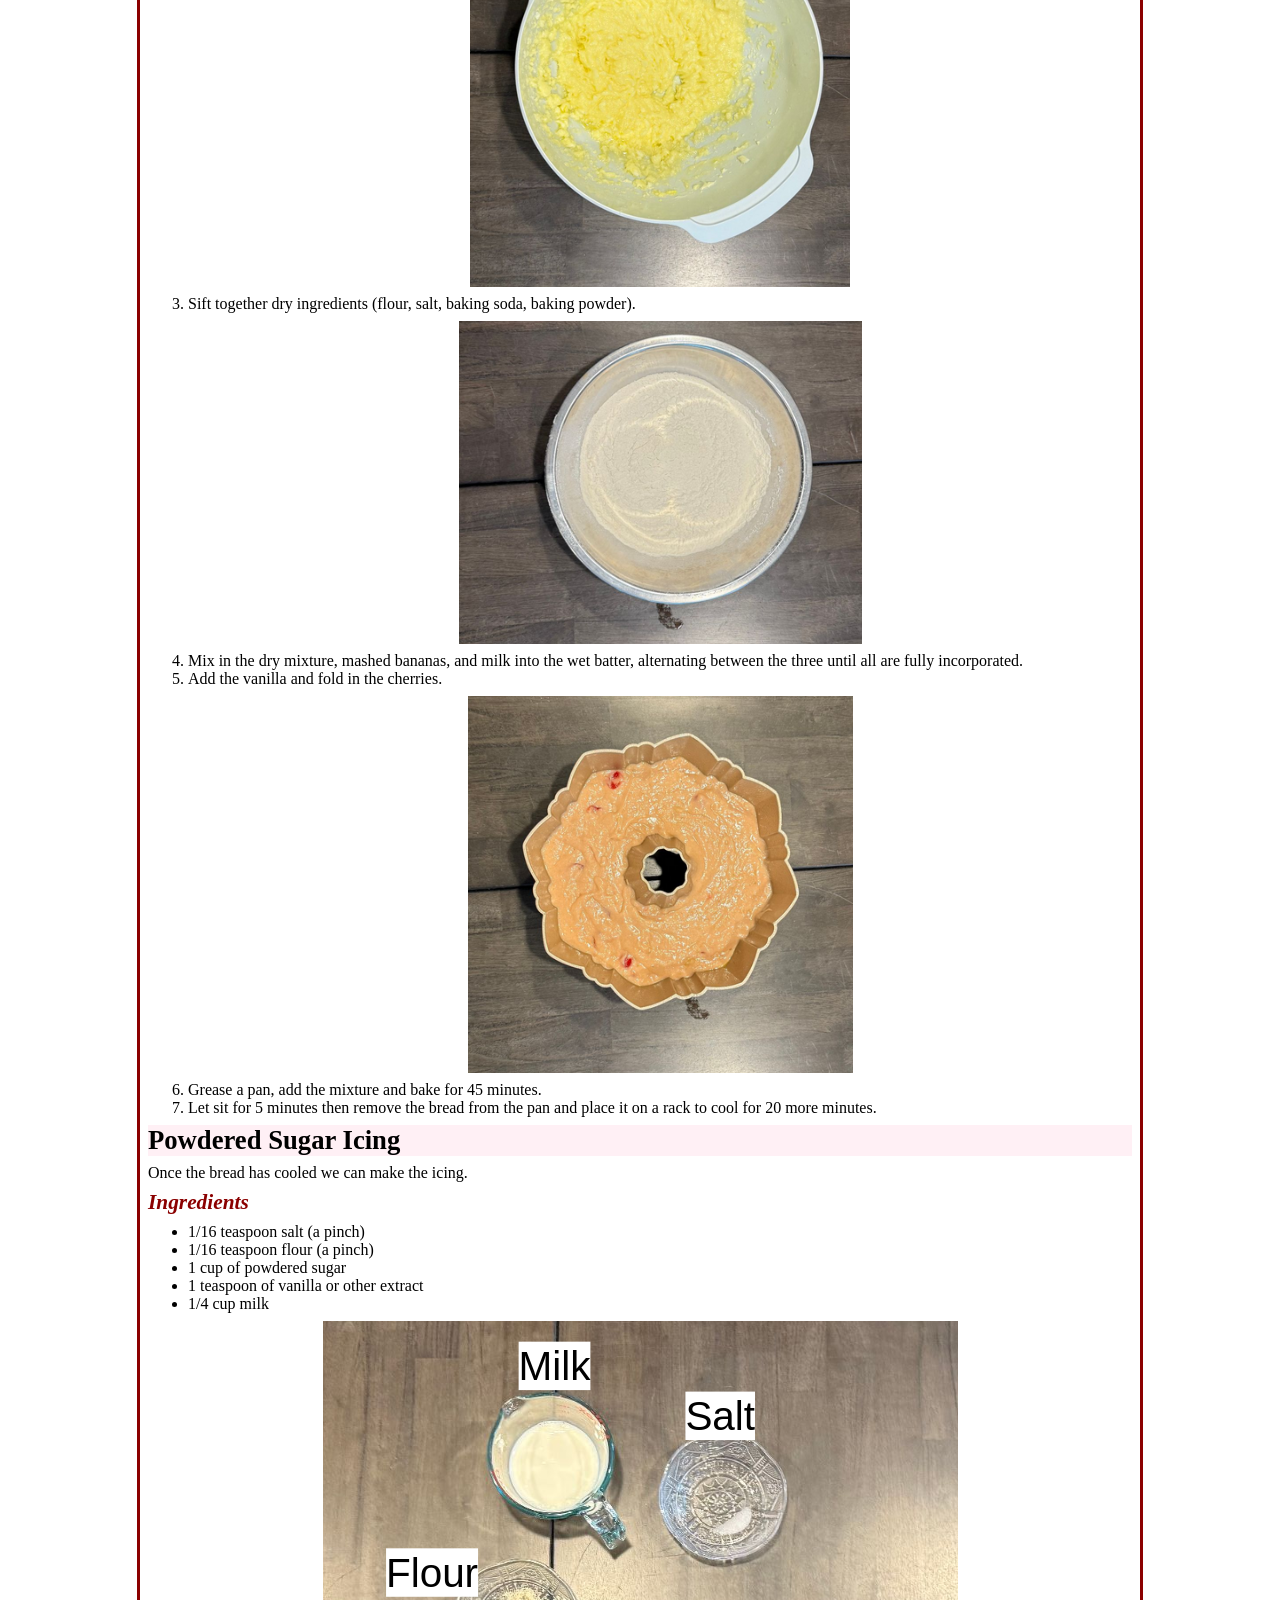
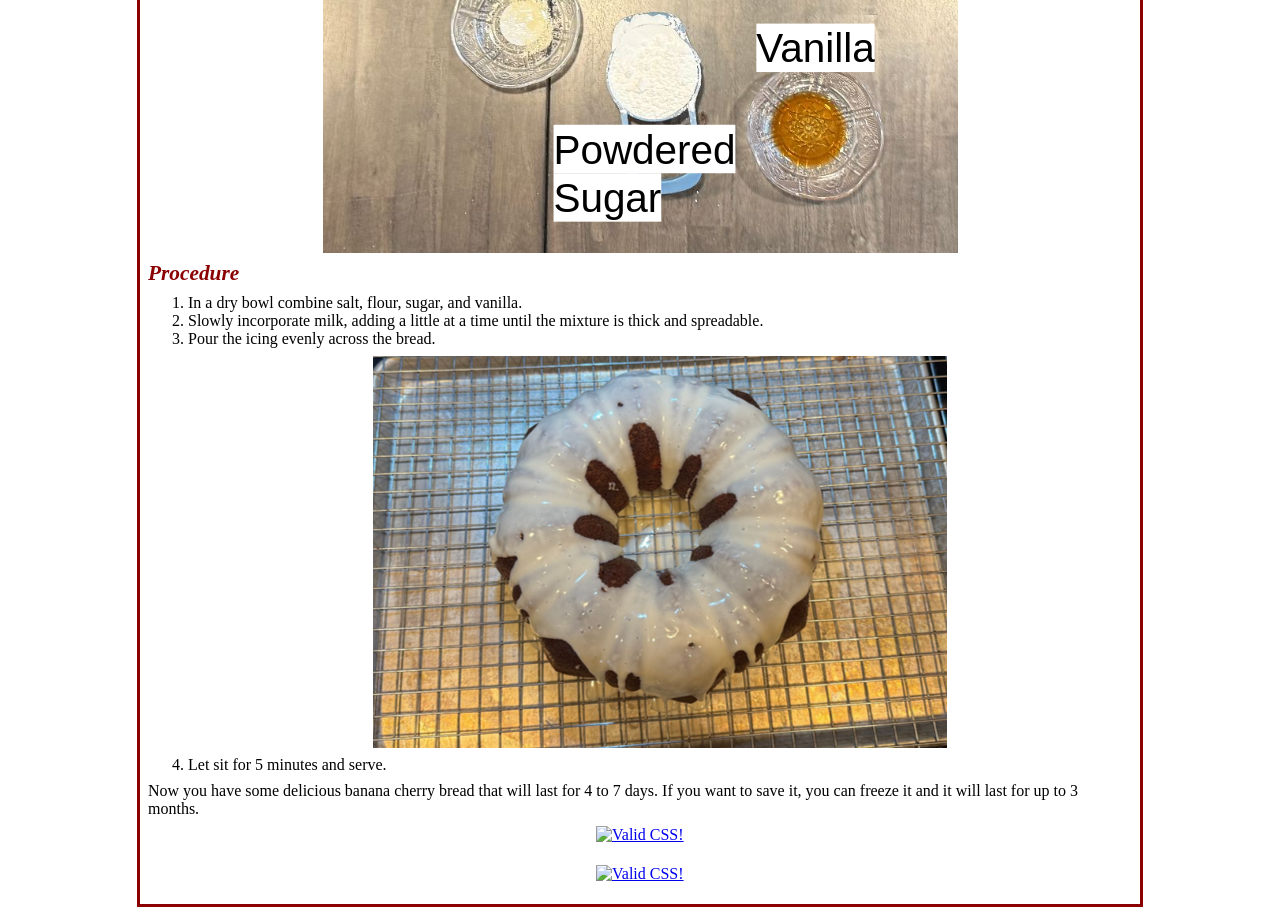
==== commit 896b23e8: "Added css validation image to index.html." ====
--- a/index.html
+++ b/index.html
@@ -108,6 +108,13 @@
                         alt="Valid CSS!" />
                 </a>
             </p>
+            <p>
+                <a href="https://jigsaw.w3.org/css-validator/check/referer">
+                    <img style="border:0;width:88px;height:31px"
+                        src="https://jigsaw.w3.org/css-validator/images/vcss-blue"
+                        alt="Valid CSS!" />
+                </a>
+            </p>
         </div>
     </body>
     <!-- <script src="script.js"></script> -->
